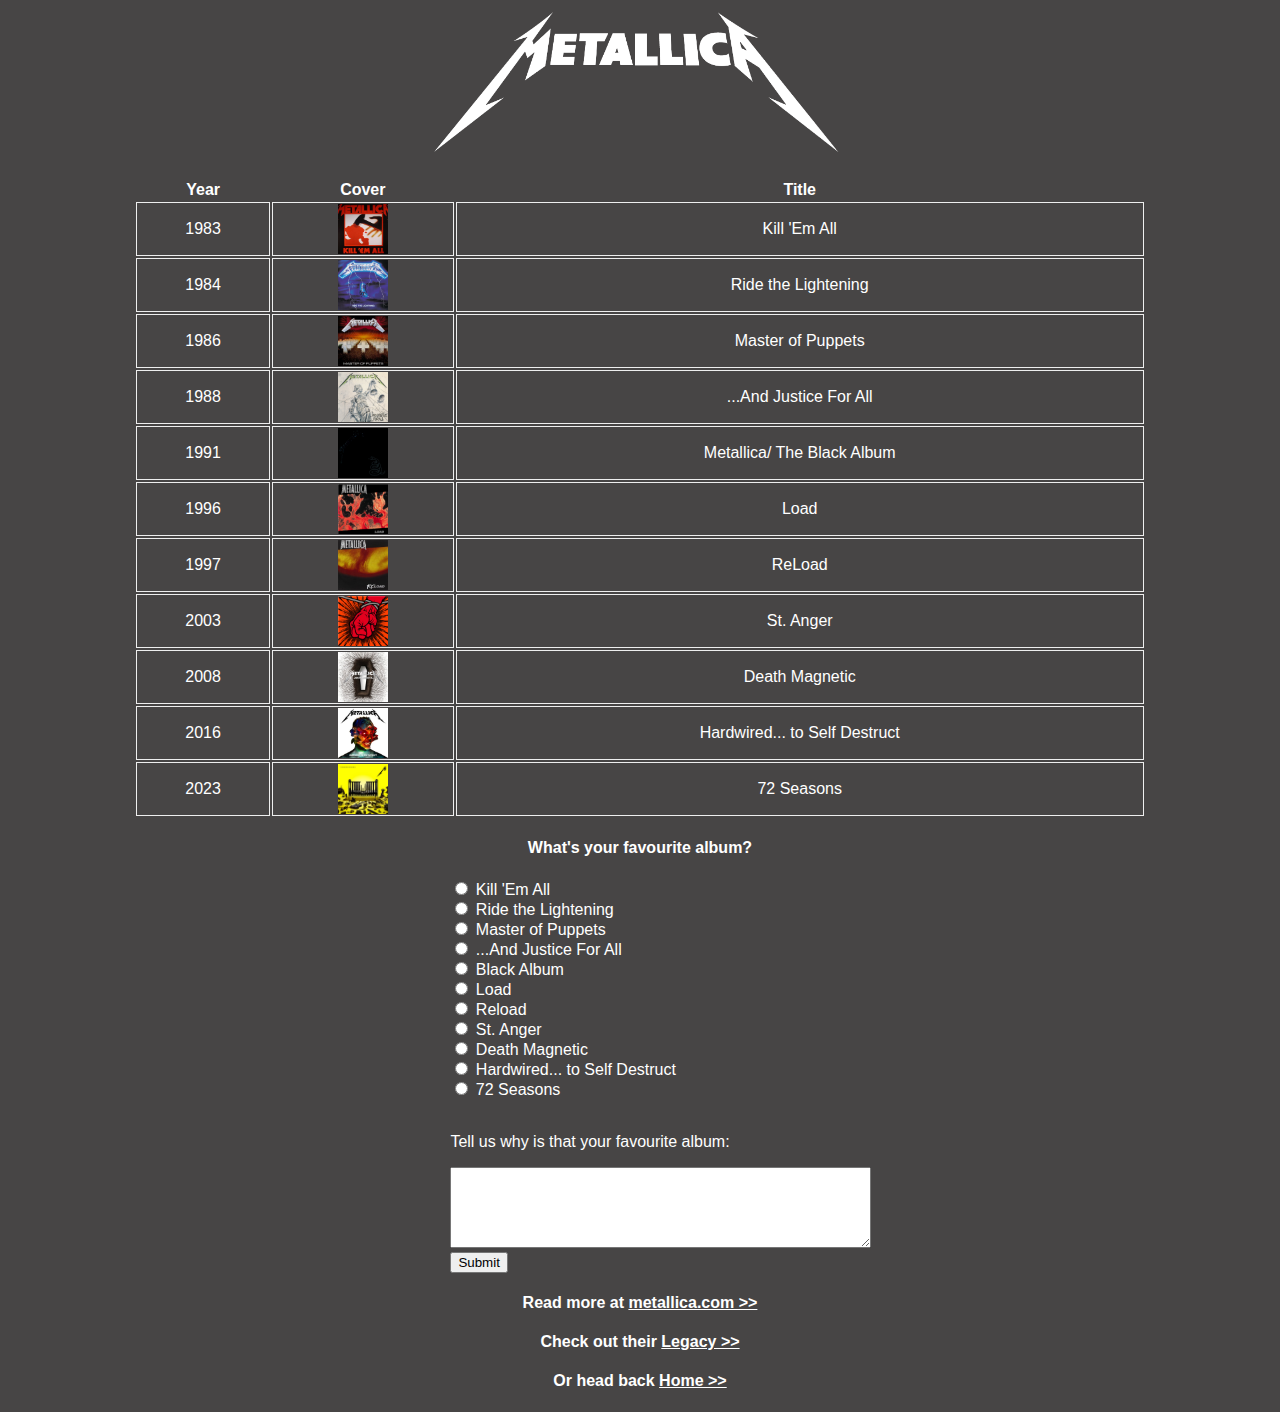
==== discography.html @ 72e6de28 "Added initial files" ====
<!DOCTYPE html>
<html lang="en">

<head>
    <meta charset="UTF-8">
    <meta http-equiv="X-UA-Compatible" content="IE=edge">
    <meta name="viewport" content="width=device-width, initial-scale=1.0">
    <link rel="stylesheet" href="myStyles.css">
    <title>Discography</title>
</head>

<body>
    <header>
        <img class="logo" src="images/Logo Transparent PNG.png" alt="Logo">
    </header>
    <section>
        <table class="content">
            <thead>
                <tr>
                    <th>Year</th>
                    <th>Cover</th>
                    <th>Title</th>
                </tr>
                <tr>
                    <td>1983</td>
                    <td><img class="cover" src="images/Kill_em_all.jpg" alt=""></td>
                    <td>Kill 'Em All</td>
                </tr>
                <tr>
                    <td>1984</td>
                    <td><img class="cover" src="images/ride.png" alt=""></td>
                    <td>Ride the Lightening</td>
                </tr>
                <tr>
                    <td>1986</td>
                    <td><img class="cover" src="images/Metallica_-_Master_of_Puppets.jpg" alt=""></td>
                    <td>Master of Puppets</td>
                </tr>
                <tr>
                    <td>1988</td>
                    <td><img class="cover" src="images/And_Justice_for_All.jpg" alt=""></td>
                    <td>...And Justice For All</td>
                </tr>
                <tr>
                    <td>1991</td>
                    <td><img class="cover" src="images/Metallica.jpg" alt=""></td>
                    <td>Metallica/ The Black Album</td>
                </tr>
                <tr>
                    <td>1996</td>
                    <td><img class="cover" src="images/Load.jpg" alt=""></td>
                    <td>Load</td>
                </tr>
                <tr>
                    <td>1997</td>
                    <td><img class="cover" src="images/Reload.jpg" alt=""></td>
                    <td>ReLoad</td>
                </tr>
                <tr>
                    <td>2003</td>
                    <td><img class="cover" src="images/St._Anger.jpg" alt=""></td>
                    <td>St. Anger</td>
                </tr>
                <tr>
                    <td>2008</td>
                    <td><img class="cover" src="images/Death_Magnetic.jpg" alt=""></td>
                    <td>Death Magnetic</td>
                </tr>
                <tr>
                    <td>2016</td>
                    <td><img class="cover" src="images/Hardwired_To_Self-Destruct.jpeg" alt=""></td>
                    <td>Hardwired... to Self Destruct</td>
                </tr>
                <tr>
                    <td>2023</td>
                    <td><img class="cover" src="images/72_seasons.jpg" alt=""></td>
                    <td>72 Seasons</td>
                </tr>
            </thead>
        </table>
    </section>
    <section>
        <h4>What's your favourite album?</h4>
        <div>
        <form>
            <input type="radio" name="killEmAll">
            <label for="killEmAll">Kill 'Em All</label><br>
            <input type="radio" name="ride">
            <label for="ride">Ride the Lightening</label><br>
            <input type="radio" name="master">
            <label for="master">Master of Puppets</label><br>
            <input type="radio" name="justice">
            <label for="Justice">...And Justice For All</label><br>
            <input type="radio" name="black">
            <label for="black">Black Album</label><br>
            <input type="radio" name="load">
            <label for="load">Load</label><br>
            <input type="radio" name="reload">
            <label for="reload">Reload</label><br>
            <input type="radio" name="janger">
            <label for="anger">St. Anger</label><br>
            <input type="radio" name="magnetic">
            <label for="magnetic">Death Magnetic</label><br>
            <input type="radio" name="whrdwired">
            <label for="hardwired">Hardwired... to Self Destruct</label><br>
            <input type="radio" name="72">
            <label for="72">72 Seasons</label><br><br>
            <p>Tell us why is that your favourite album:</p>
            <textarea rows="5" cols="50"></textarea><br>
            <button>Submit</button><br>
        </form>
    </div>
    </section>
    <footer>
        <h4>Read more at <a href="https://www.metallica.com/releases/albums/">metallica.com >></a></h4> 
        <h4>Check out their <a href="legacy.html">Legacy >></a></h4>
        <h4>Or head back <a href="index.html">Home >></a></h4>
    </footer>
</body>

</html>
---- myStyles.css ----
body {
    background-color: rgb(71, 69, 69);
    font-family: proxima-nova,sans-serif;
    color: white;
    text-align: center;
}

h1, h2, h3, h4 {
   text-align: center;
}

.logo {   
    height: 150px;
    margin-bottom: 20px;
}

.hero {
    height: 500px;
}

.legacy_image {
    height: 400px;
}

.cover {
    width: 50px;
    height: 50px;
}

img {
    display: block;
    width: auto;
    margin-left: auto;
    margin-right: auto;
}

.content {
    width: 80%;
    margin-left: auto;
    margin-right: auto;
}

td {
    border: 1px solid #eeeeee;
}

nav li {
    display: inline;
    text-decoration: none;
}

li {
    text-align: left;
}

.middle {
    padding: 40px;
}

nav{
    padding-inline-start: 0px;
}

a {
    color: white;
    text-decoration: underline;
}

p {
    text-align: justify;
}

form {
    width: 80%;
    text-align: left;
    margin-left: 35%;
    margin-right: auto;
}

blockquote {
    font-style: italic;
}
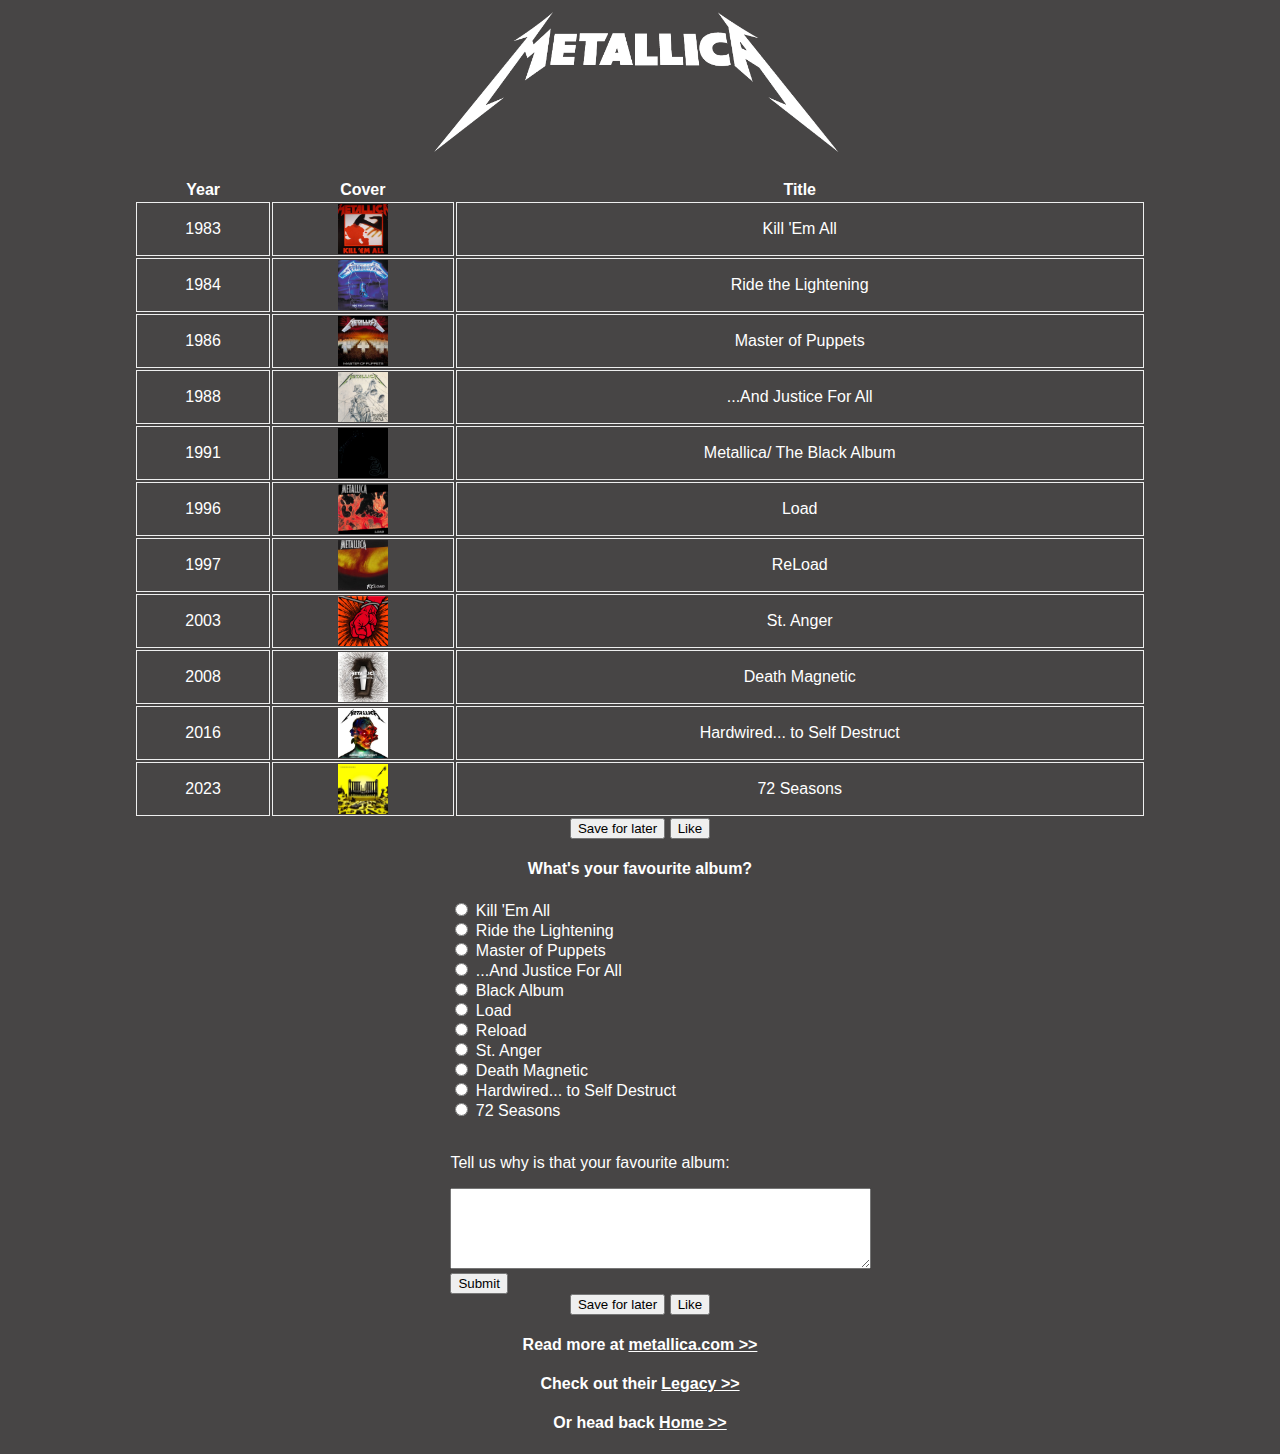
==== commit f951b685: "Added like and save buttons" ====
--- a/discography.html
+++ b/discography.html
@@ -78,6 +78,10 @@
                 </tr>
             </thead>
         </table>
+        <div>
+            <button>Save for later</button>
+            <button>Like</button>
+        </div>
     </section>
     <section>
         <h4>What's your favourite album?</h4>
@@ -110,6 +114,10 @@
             <button>Submit</button><br>
         </form>
     </div>
+    <div>
+        <button>Save for later</button>
+        <button>Like</button>
+    </div>
     </section>
     <footer>
         <h4>Read more at <a href="https://www.metallica.com/releases/albums/">metallica.com >></a></h4> 
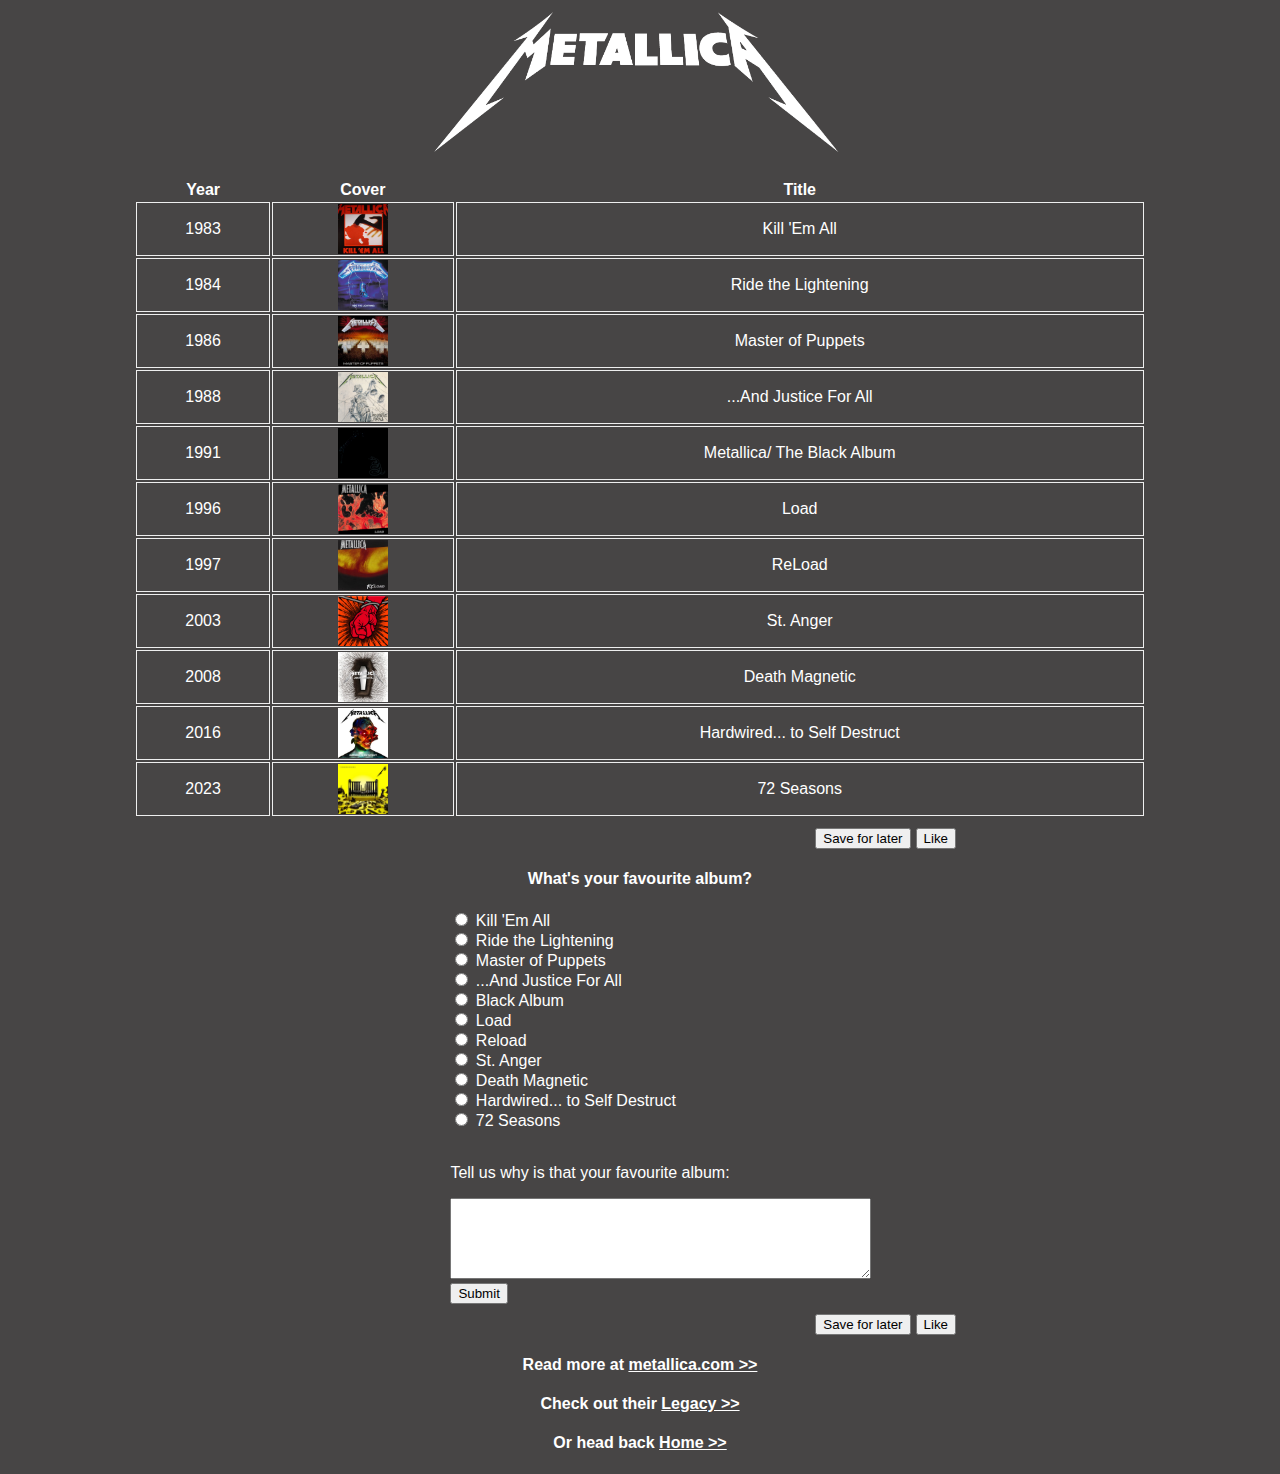
==== commit 7e72b785: "Cretaed JS file and linked it to HTML pages" ====
--- a/discography.html
+++ b/discography.html
@@ -78,9 +78,9 @@
                 </tr>
             </thead>
         </table>
-        <div>
-            <button>Save for later</button>
-            <button>Like</button>
+        <div class="button-container">
+            <button class="save">Save for later</button>
+            <button class="like">Like</button>
         </div>
     </section>
     <section>
@@ -114,9 +114,9 @@
             <button>Submit</button><br>
         </form>
     </div>
-    <div>
-        <button>Save for later</button>
-        <button>Like</button>
+    <div class="button-container">
+        <button class="save">Save for later</button>
+        <button class="like">Like</button>
     </div>
     </section>
     <footer>
@@ -124,6 +124,7 @@
         <h4>Check out their <a href="legacy.html">Legacy >></a></h4>
         <h4>Or head back <a href="index.html">Home >></a></h4>
     </footer>
+    <script src="./script.js"></script>
 </body>
 
 </html>--- a/myStyles.css
+++ b/myStyles.css
@@ -19,6 +19,7 @@
 }
 
 .legacy_image {
+    margin-top: 50px;
     height: 400px;
 }
 
@@ -79,4 +80,17 @@
 
 blockquote {
     font-style: italic;
+}
+
+.button-container {
+    width: 50%;
+    display: flex;
+    justify-content: flex-end;
+    margin-left: auto;
+    margin-right: auto;
+}
+
+.like, .save {
+    margin-top: 10px;
+    margin-left: 5px;
 }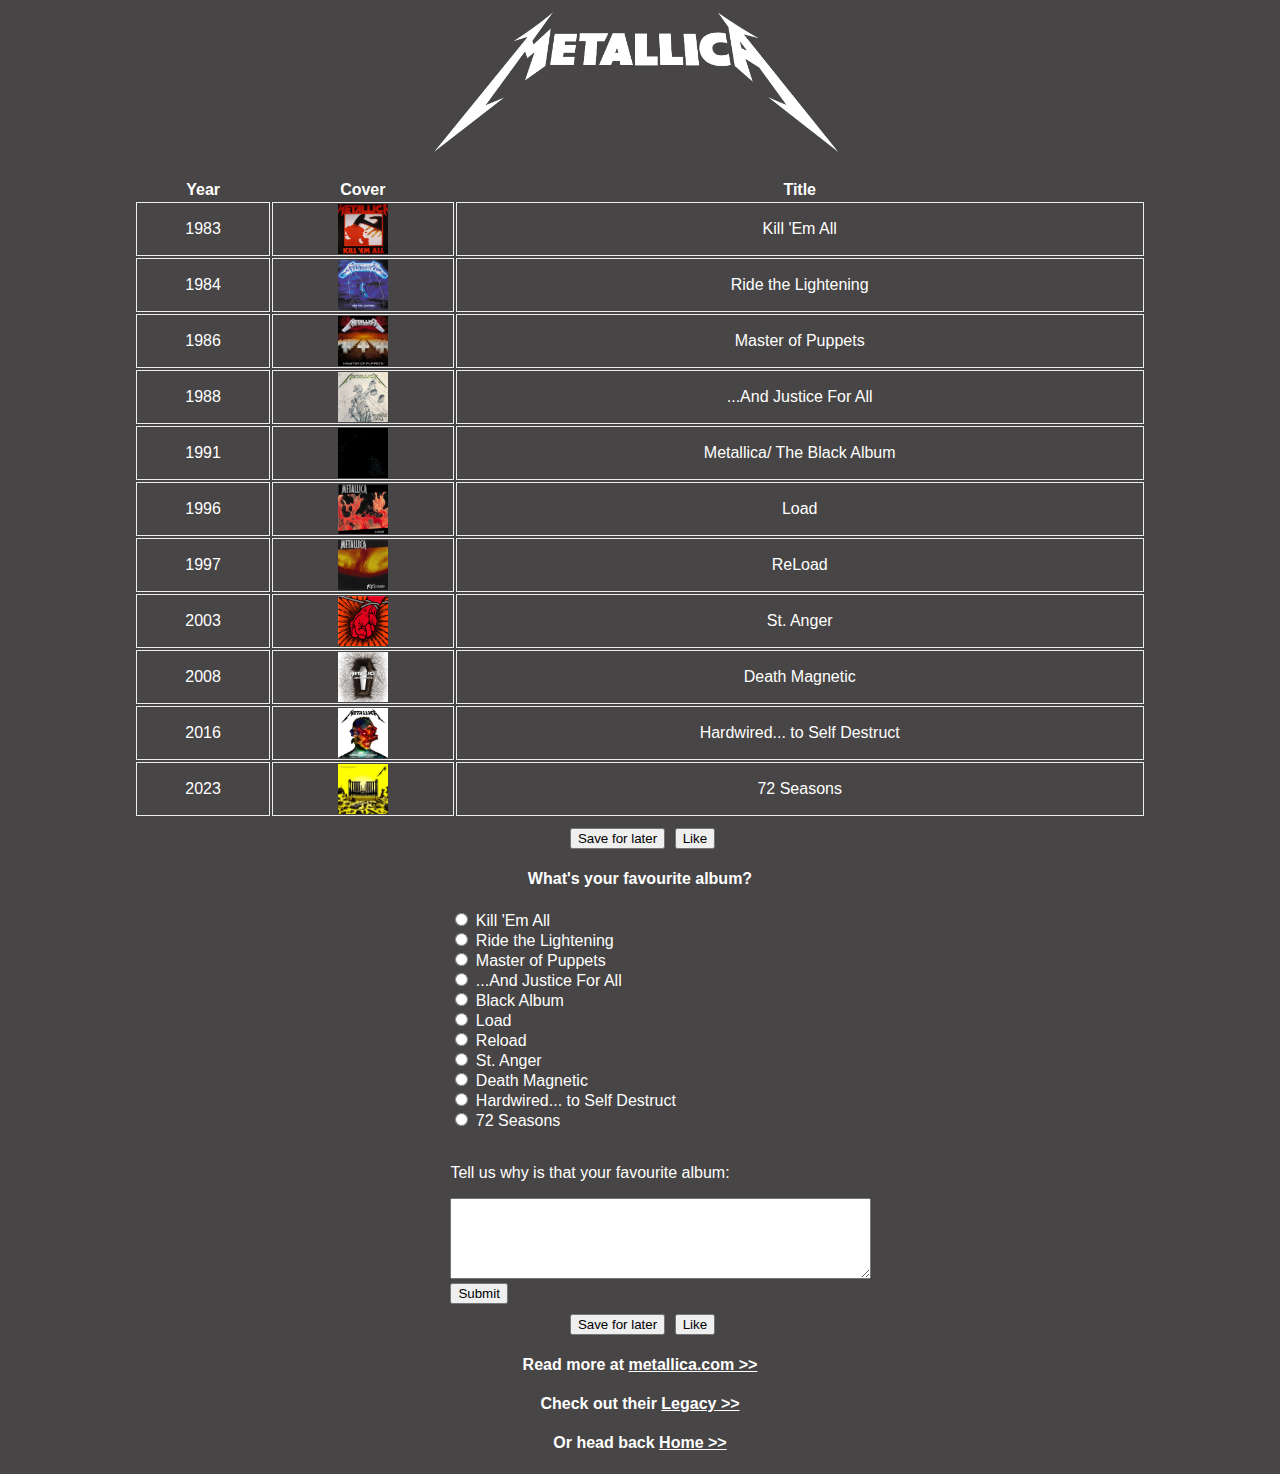
==== commit 8175e5fa: "Updated save and like buttons so they are included same div as the content" ====
--- a/discography.html
+++ b/discography.html
@@ -78,10 +78,8 @@
                 </tr>
             </thead>
         </table>
-        <div class="button-container">
-            <button class="save">Save for later</button>
-            <button class="like">Like</button>
-        </div>
+        <button class="save">Save for later</button>
+        <button class="like">Like</button>       
     </section>
     <section>
         <h4>What's your favourite album?</h4>
@@ -113,11 +111,9 @@
             <textarea rows="5" cols="50"></textarea><br>
             <button>Submit</button><br>
         </form>
-    </div>
-    <div class="button-container">
         <button class="save">Save for later</button>
         <button class="like">Like</button>
-    </div>
+    </div> 
     </section>
     <footer>
         <h4>Read more at <a href="https://www.metallica.com/releases/albums/">metallica.com >></a></h4> 
